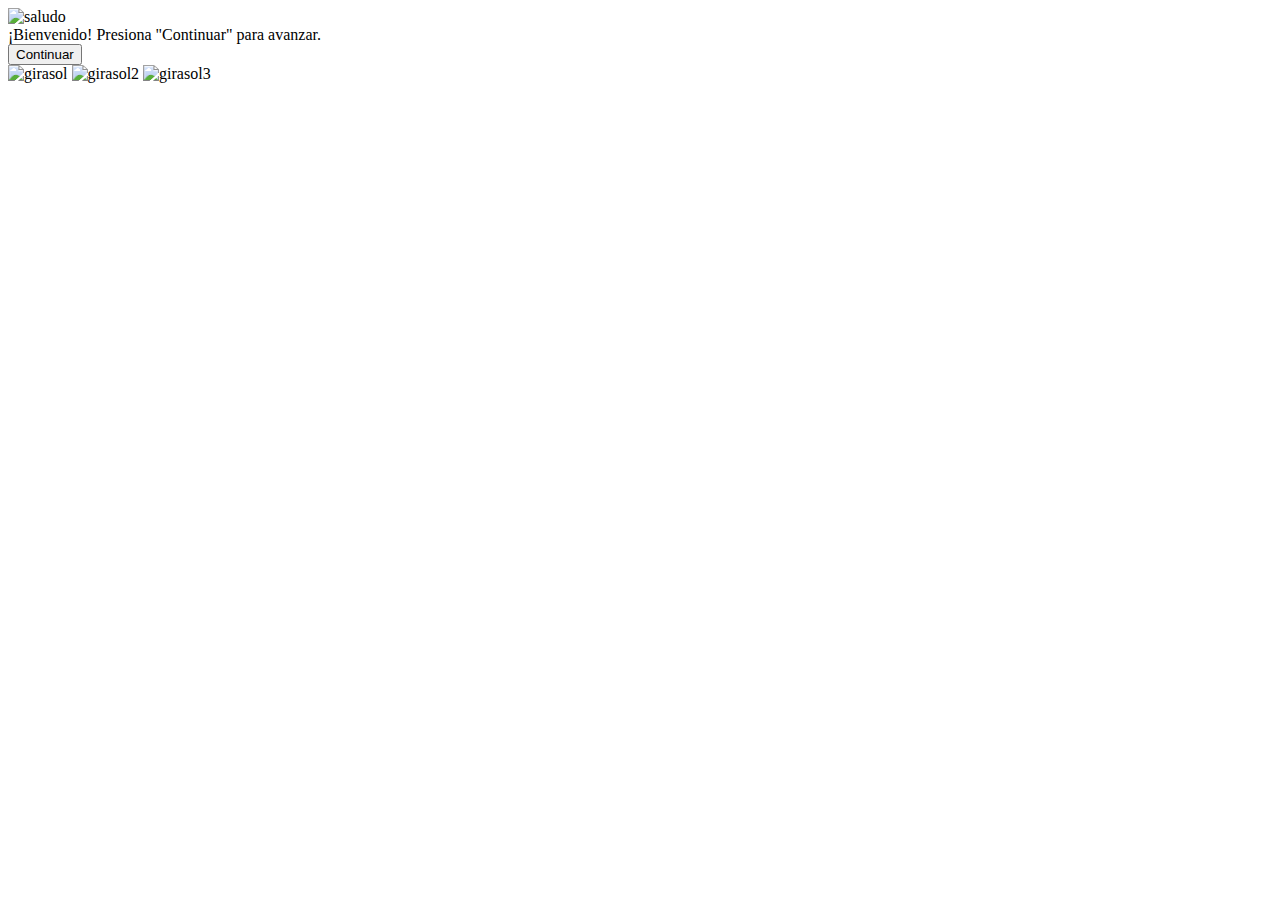
==== index.html @ 62f363b1 "Acomodar" ====
<!DOCTYPE html>
<html lang="es">
<head>
    <meta charset="UTF-8">
    <meta name="viewport" content="width=device-width, initial-scale=1.0">
    <link rel="icon" type="favicon/x-icon" href="/Sandy/medios/capibara.png">
    <title>Pagina</title>
    <link rel="stylesheet" href="/Sandy/code/styles.css">
</head>
<header>
    <img src="/Sandy/medios/capibara-saludo.gif" alt="saludo" id="capibara-saludo">
</header>
<body>
    <div id="contenedor">
        <div id="mensaje">¡Bienvenido! Presiona "Continuar" para avanzar.</div>
        <button id="botonContinuar" onclick="siguientePaso()">Continuar</button>
        <audio id="musica" src="../medios/"></audio>        
    </div>
    <div class="clearfix"></div>
    <div class="contenedor2">
        <img src="/Sandy/medios/girasol.gif" alt="girasol" id="girasol">
        <img src="/Sandy/medios/girasol.gif" alt="girasol2" id="girasol2">
        <img src="/Sandy/medios/girasol.gif" alt="girasol3" id="girasol3">
        
    </div>
    <div class="clearfix"></div>
    <script src="/Sandy/code/script.js"></script>
</body>
</html>
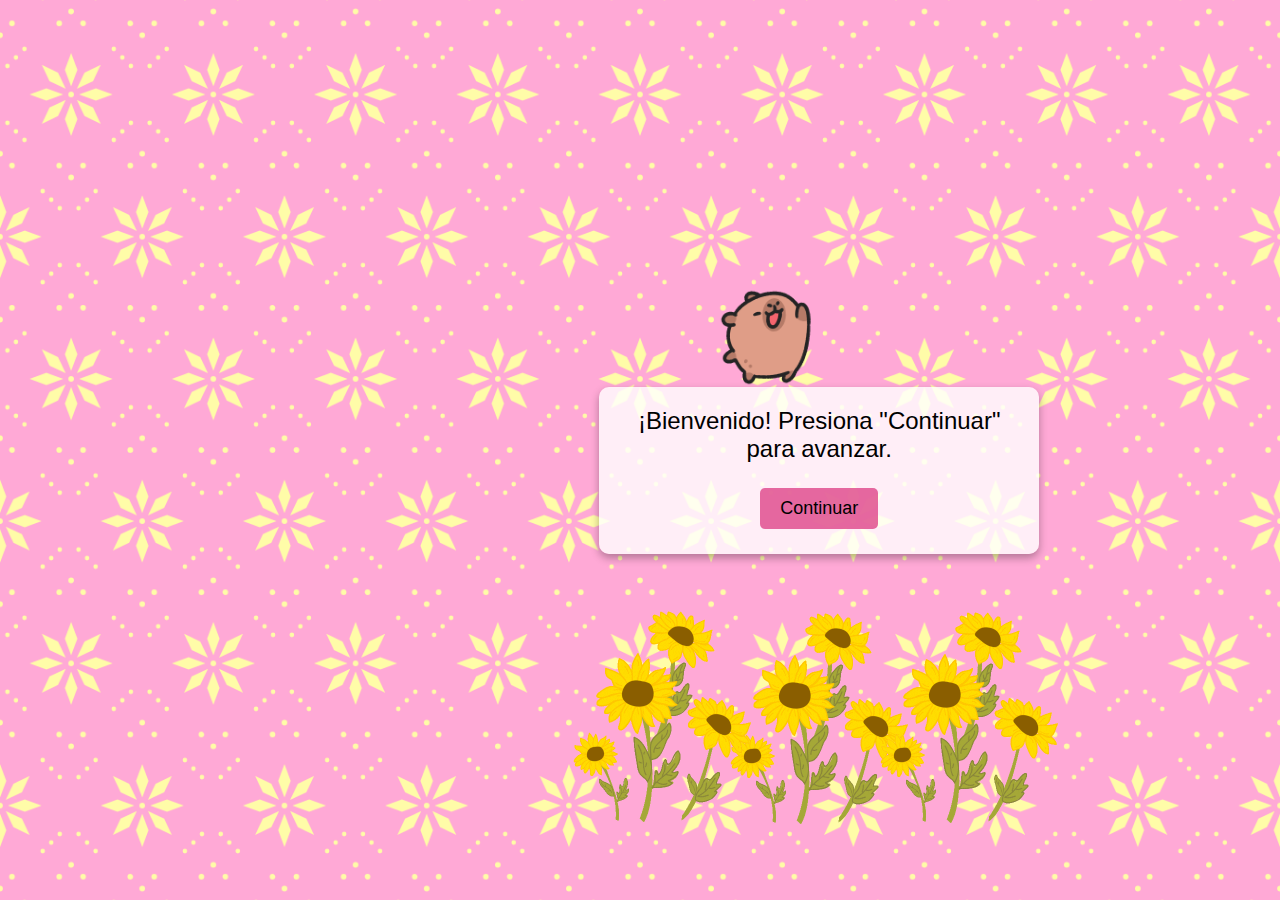
==== commit 3ffe4ea1: "Revisiones finales" ====
--- a/index.html
+++ b/index.html
@@ -3,27 +3,27 @@
 <head>
     <meta charset="UTF-8">
     <meta name="viewport" content="width=device-width, initial-scale=1.0">
-    <link rel="icon" type="favicon/x-icon" href="/Sandy/medios/capibara.png">
+    <link rel="icon" type="favicon/x-icon" href="/medios/capibara.png">
     <title>Pagina</title>
-    <link rel="stylesheet" href="/Sandy/code/styles.css">
+    <link rel="stylesheet" href="/code/styles.css">
 </head>
 <header>
-    <img src="/Sandy/medios/capibara-saludo.gif" alt="saludo" id="capibara-saludo">
+    <img src="/medios/capibara-saludo.gif" alt="saludo" id="capibara-saludo">
 </header>
 <body>
     <div id="contenedor">
         <div id="mensaje">¡Bienvenido! Presiona "Continuar" para avanzar.</div>
         <button id="botonContinuar" onclick="siguientePaso()">Continuar</button>
-        <audio id="musica" src="../medios/"></audio>        
+        <audio id="musica" src="/medios/cancion.m4a"></audio>        
     </div>
     <div class="clearfix"></div>
     <div class="contenedor2">
-        <img src="/Sandy/medios/girasol.gif" alt="girasol" id="girasol">
-        <img src="/Sandy/medios/girasol.gif" alt="girasol2" id="girasol2">
-        <img src="/Sandy/medios/girasol.gif" alt="girasol3" id="girasol3">
+        <img src="/medios/girasol.gif" alt="girasol" id="girasol">
+        <img src="/medios/girasol.gif" alt="girasol2" id="girasol2">
+        <img src="/medios/girasol.gif" alt="girasol3" id="girasol3">
         
     </div>
     <div class="clearfix"></div>
-    <script src="/Sandy/code/script.js"></script>
+    <script src="/code/script.js"></script>
 </body>
 </html>
--- a/code/styles.css
+++ b/code/styles.css
@@ -0,0 +1,105 @@
+/* Reset de márgenes y padding */
+* {
+    margin: 0;
+    padding: 0;
+}
+
+/* Configuración del cuerpo */
+body {
+    display: flex;
+    flex-direction: column; /* Coloca los elementos en una columna */
+    justify-content: center;
+    align-items: center;
+    height: 100vh;
+    background: url('../medios/fondo.png') no-repeat center center fixed;
+    background-size: cover;
+    font-family: Arial, sans-serif;
+    margin-left: 20%; /*Centrar*/
+    transition: all 500ms;
+}
+
+/* Estilo para el primer contenedor */
+#contenedor {
+    text-align: center;
+    margin-left: 10%;
+    background-color: rgba(255, 255, 255, 0.8);
+    padding: 20px;
+    border-radius: 10px;
+    max-width: 400px;
+    box-shadow: 0 4px 8px rgba(0, 0, 0, 0.3);
+    margin-bottom: 20px; /* Espacio debajo del contenedor */
+}
+
+#contenedor:hover {
+    padding: 25px;
+}
+
+/* Estilo para el segundo contenedor */
+.contenedor2 {
+    text-align: center;
+    padding: 20px;
+    border-radius: 10px;
+    max-width: 300px;
+    margin-left: 10%; 
+}
+
+/* Estilo del mensaje */
+#mensaje {
+    font-size: 24px;
+    margin-bottom: 20px;
+}
+
+/* Estilo de los botones */
+button {
+    padding: 10px 20px;
+    font-size: 18px;
+    border: none;
+    border-radius: 5px;
+    cursor: pointer;
+    background-color: rgba(223, 69, 136, 0.8);
+    margin: 5px;
+}
+
+button#botonNo {
+    background-color: #f44336;
+    transition: transform 0.2s;
+}
+
+button#botonSi {
+    background-color: #4CAF50;
+}
+
+button:hover {
+    opacity: 0.8;
+}
+
+/* Estilo de la imagen */
+#girasol {
+    display: block; 
+    margin: 0 auto; /* Centra la imagen */
+    width: 80%; /* Ajusta el ancho al 80% del contenedor */
+    max-width: 300px;
+    height: auto;
+}
+
+#girasol2 {
+    display: block; 
+    margin: -241px 180px;
+    width: 80%; /* Ajusta el ancho al 80% del contenedor */
+    max-width: 300px;
+    height: auto;
+}
+
+#girasol3 {
+    display: block; 
+    margin: -241px -127px;
+    width: 80%; /* Ajusta el ancho al 80% del contenedor */
+    max-width: 300px;
+    height: auto;
+}
+
+#capibara-saludo {
+    display: block; 
+    margin: 0 auto; /* Centra la imagen */
+    width: 100px; /* Ajusta el ancho al 80% del contenedor */
+}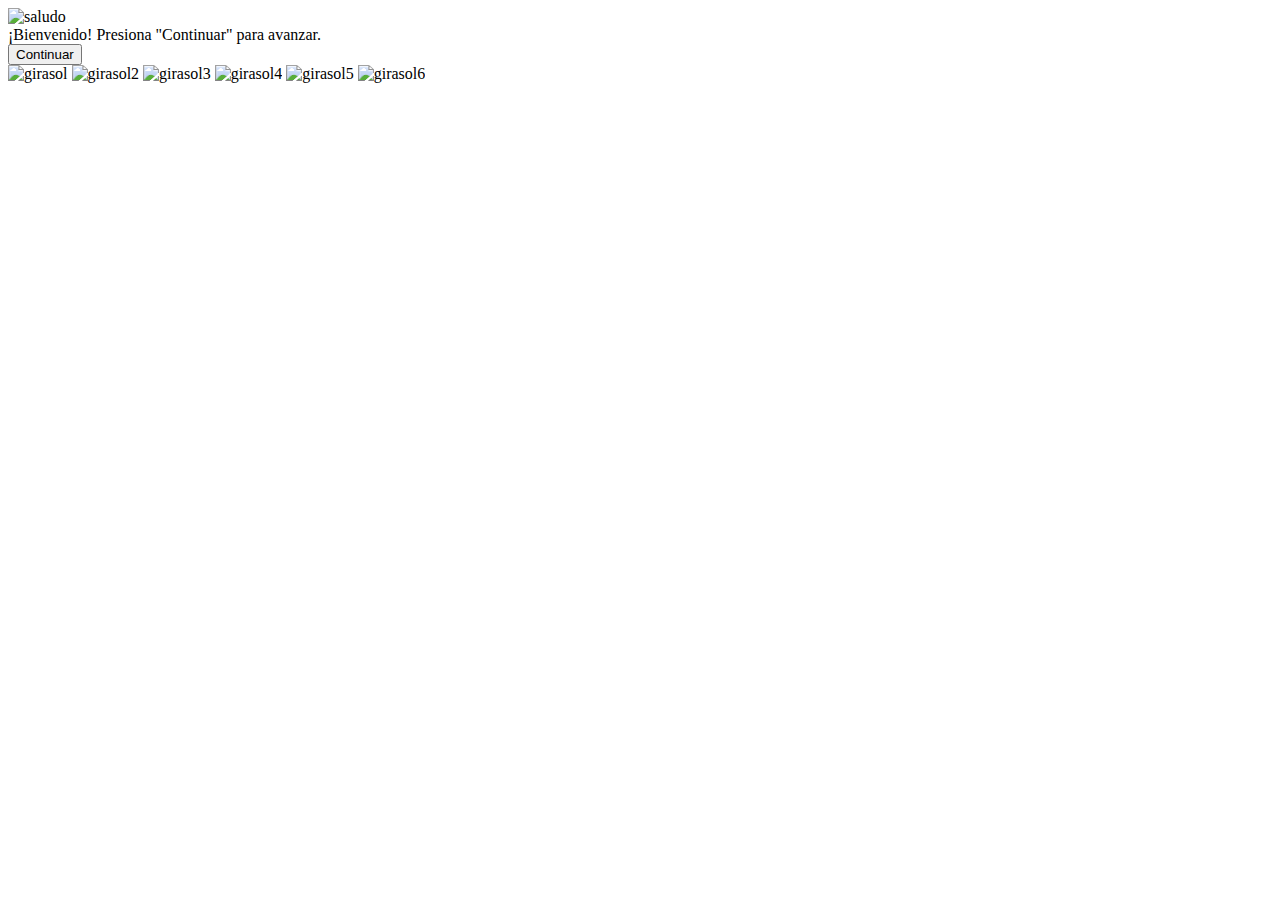
==== commit 250a1e8f: "Mas girasoles" ====
--- a/index.html
+++ b/index.html
@@ -3,27 +3,29 @@
 <head>
     <meta charset="UTF-8">
     <meta name="viewport" content="width=device-width, initial-scale=1.0">
-    <link rel="icon" type="favicon/x-icon" href="/medios/capibara.png">
+    <link rel="icon" type="favicon/x-icon" href="/Sandy/medios/capibara.png">
     <title>Pagina</title>
-    <link rel="stylesheet" href="/code/styles.css">
+    <link rel="stylesheet" href="/Sandy/code/styles.css">
 </head>
 <header>
-    <img src="/medios/capibara-saludo.gif" alt="saludo" id="capibara-saludo">
+    <img src="/Sandy/medios/capibara-saludo.gif" alt="saludo" id="capibara-saludo">
 </header>
 <body>
     <div id="contenedor">
         <div id="mensaje">¡Bienvenido! Presiona "Continuar" para avanzar.</div>
         <button id="botonContinuar" onclick="siguientePaso()">Continuar</button>
-        <audio id="musica" src="/medios/cancion.m4a"></audio>        
+        <audio id="musica" src="/Sandy/medios/cancion.m4a"></audio>        
     </div>
     <div class="clearfix"></div>
     <div class="contenedor2">
-        <img src="/medios/girasol.gif" alt="girasol" id="girasol">
-        <img src="/medios/girasol.gif" alt="girasol2" id="girasol2">
-        <img src="/medios/girasol.gif" alt="girasol3" id="girasol3">
-        
+        <img src="/Sandy/medios/girasol.gif" alt="girasol" id="girasol">
+        <img src="/Sandy/medios/girasol.gif" alt="girasol2" id="girasol2">
+        <img src="/Sandy/medios/girasol.gif" alt="girasol3" id="girasol3">
+        <img src="/Sandy/medios/girasol.gif" alt="girasol4" id="girasol4">
+        <img src="/Sandy/medios/girasol.gif" alt="girasol5" id="girasol5">
+        <img src="/Sandy/medios/girasol.gif" alt="girasol6" id="girasol6">
     </div>
     <div class="clearfix"></div>
-    <script src="/code/script.js"></script>
+    <script src="/Sandy/code/script.js"></script>
 </body>
 </html>
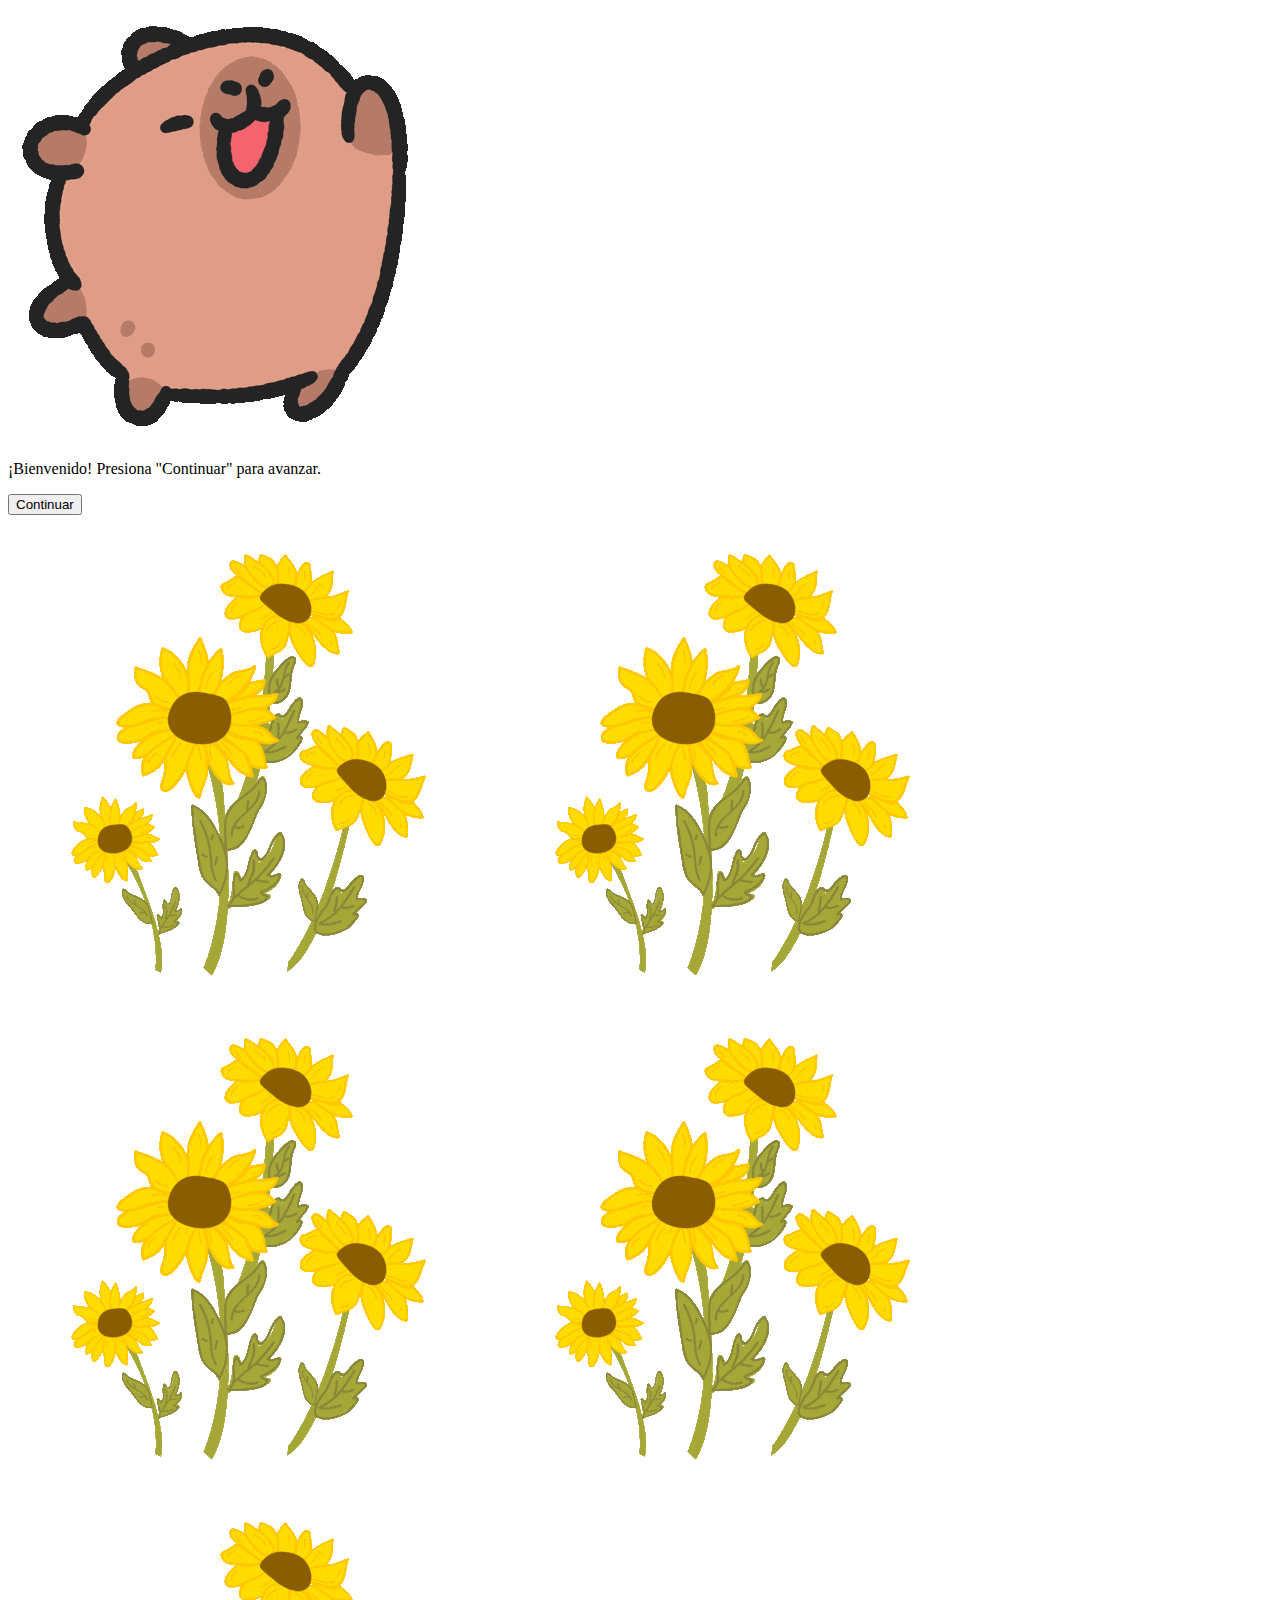
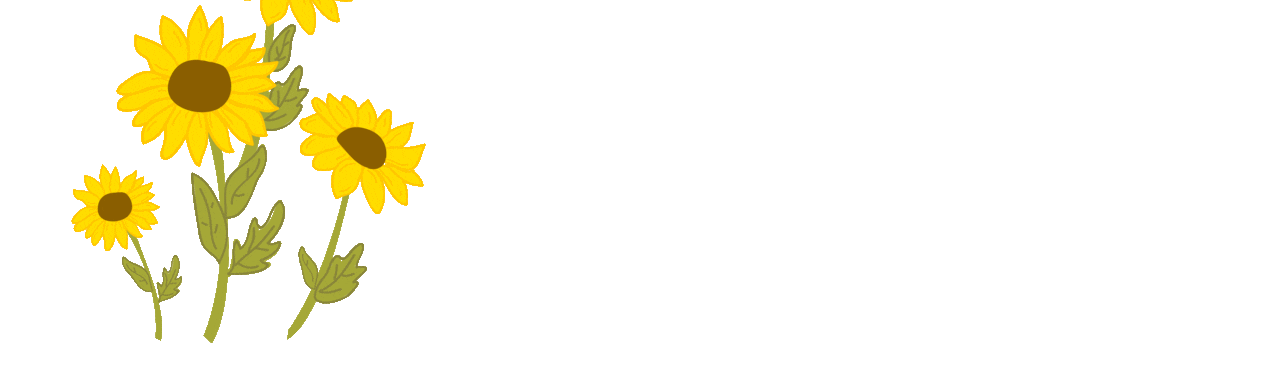
==== commit 28d6e95b: "Version 2" ====
--- a/index.html
+++ b/index.html
@@ -3,29 +3,27 @@
 <head>
     <meta charset="UTF-8">
     <meta name="viewport" content="width=device-width, initial-scale=1.0">
-    <link rel="icon" type="favicon/x-icon" href="/Sandy/medios/capibara.png">
-    <title>Pagina</title>
-    <link rel="stylesheet" href="/Sandy/code/styles.css">
+    <link rel="icon" type="image/x-icon" href="../capibara.png">
+    <title>Página Interactiva</title>
+    <link rel="stylesheet" href="../styles.css">
 </head>
-<header>
-    <img src="/Sandy/medios/capibara-saludo.gif" alt="saludo" id="capibara-saludo">
-</header>
 <body>
-    <div id="contenedor">
-        <div id="mensaje">¡Bienvenido! Presiona "Continuar" para avanzar.</div>
+    <img src="../medios/capibara-saludo.gif" alt="Saludo" id="capibara-saludo">
+    <main id="contenedor">
+        <p id="mensaje">¡Bienvenido! Presiona "Continuar" para avanzar.</p>
         <button id="botonContinuar" onclick="siguientePaso()">Continuar</button>
-        <audio id="musica" src="/Sandy/medios/cancion.m4a"></audio>        
-    </div>
-    <div class="clearfix"></div>
-    <div class="contenedor2">
-        <img src="/Sandy/medios/girasol.gif" alt="girasol" id="girasol">
-        <img src="/Sandy/medios/girasol.gif" alt="girasol2" id="girasol2">
-        <img src="/Sandy/medios/girasol.gif" alt="girasol3" id="girasol3">
-        <img src="/Sandy/medios/girasol.gif" alt="girasol4" id="girasol4">
-        <img src="/Sandy/medios/girasol.gif" alt="girasol5" id="girasol5">
-        <img src="/Sandy/medios/girasol.gif" alt="girasol6" id="girasol6">
-    </div>
-    <div class="clearfix"></div>
-    <script src="/Sandy/code/script.js"></script>
+        <audio id="musica" src="../medios/cancion.m4a"></audio>        
+    </main>
+
+    <footer>
+        <img src="./medios/girasol.gif" alt="Girasol 1" class="girasol">
+        <img src="./medios/girasol.gif" alt="Girasol 2" class="girasol">
+        <img src="./medios/girasol.gif" alt="Girasol 3" class="girasol">
+        <img src="./medios/girasol.gif" alt="Girasol 4" class="girasol">
+        <img src="./medios/girasol.gif" alt="Girasol 5" class="girasol">
+    </footer>
+    
+    
+    <script src="../script.js"></script>
 </body>
 </html>
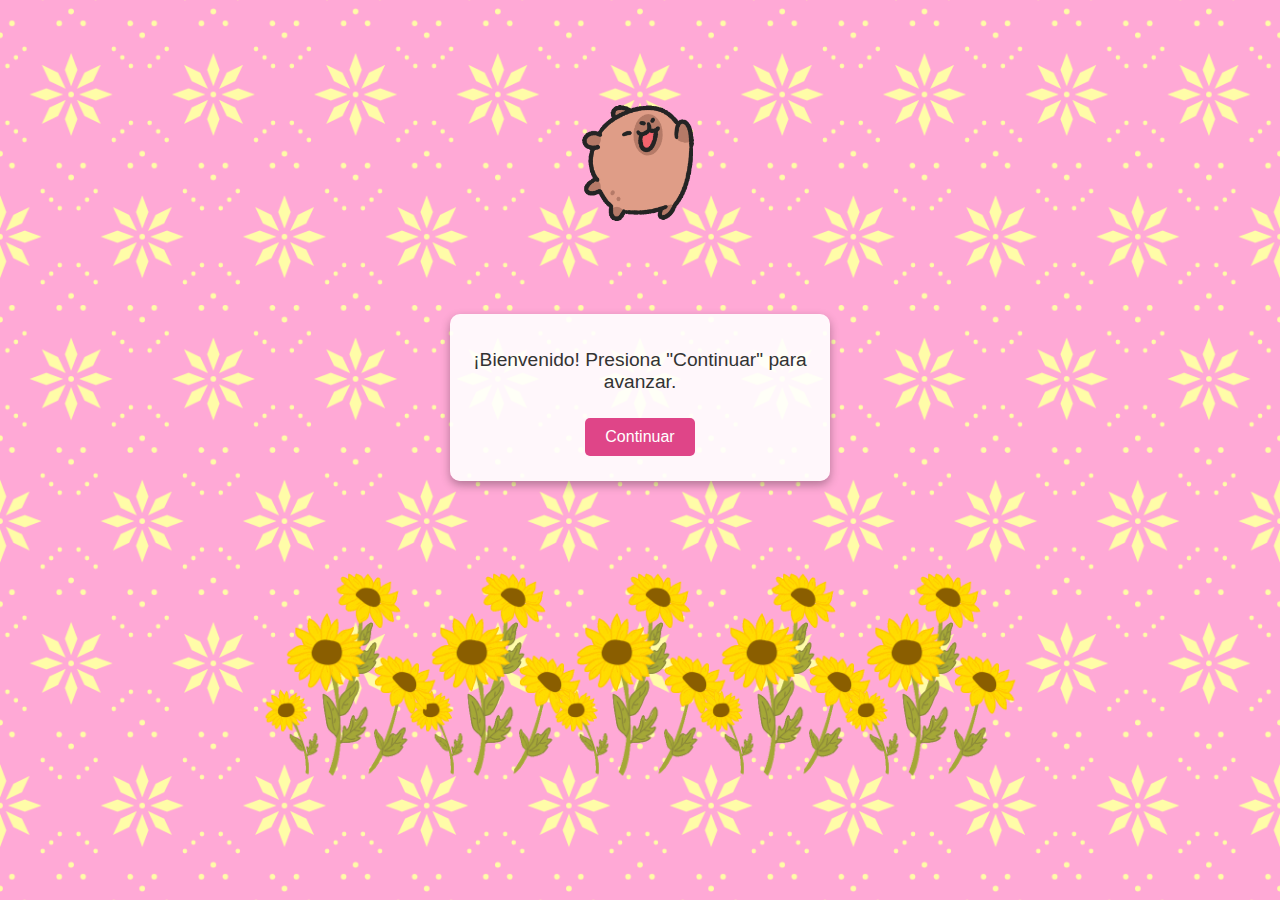
==== commit c7fd94fa: "v2 actualizacion" ====
--- a/index.html
+++ b/index.html
@@ -3,16 +3,16 @@
 <head>
     <meta charset="UTF-8">
     <meta name="viewport" content="width=device-width, initial-scale=1.0">
-    <link rel="icon" type="image/x-icon" href="../capibara.png">
-    <title>Página Interactiva</title>
-    <link rel="stylesheet" href="../styles.css">
+    <link rel="icon" type="image/x-icon" href="./medios/capibara.png">
+    <title>Sandy</title>
+    <link rel="stylesheet" href="./code/styles.css">
 </head>
 <body>
-    <img src="../medios/capibara-saludo.gif" alt="Saludo" id="capibara-saludo">
+    <img src="./medios/capibara-saludo.gif" alt="Saludo" id="capibara-saludo">
     <main id="contenedor">
         <p id="mensaje">¡Bienvenido! Presiona "Continuar" para avanzar.</p>
         <button id="botonContinuar" onclick="siguientePaso()">Continuar</button>
-        <audio id="musica" src="../medios/cancion.m4a"></audio>        
+        <audio id="musica" src="./medios/cancion.m4a"></audio>        
     </main>
 
     <footer>
--- a/code/styles.css
+++ b/code/styles.css
@@ -0,0 +1,116 @@
+/* Estilos generales para móviles */
+body {
+    display: flex;
+    flex-direction: column;
+    align-items: center;
+    justify-content: space-between;
+    min-height: 100vh;
+    background: url('../medios/fondo.png') no-repeat center center fixed;
+    background-size: cover;
+    font-family: 'Arial', sans-serif;
+    margin: 0;
+}
+
+/* Ajustes del header */
+header {
+    margin-top: 10px;
+}
+
+#capibara-saludo {
+    width: 125px;
+    display: block;
+    margin: 100px auto -100px;
+}
+
+/* Contenedor principal */
+#contenedor {
+    background-color: rgba(255, 255, 255, 0.9);
+    text-align: center;
+    padding: 15px;
+    border-radius: 10px;
+    box-shadow: 0 4px 10px rgba(0, 0, 0, 0.3);
+    width: 90%;
+    max-width: 350px;
+    margin: 10px auto;
+}
+
+#mensaje {
+    font-size: 1.2rem;
+    margin-bottom: 15px;
+    color: #333;
+}
+
+/* Botón */
+button {
+    padding: 10px 20px;
+    font-size: 1rem;
+    border: none;
+    border-radius: 5px;
+    background-color: #df4588;
+    color: white;
+    cursor: pointer;
+    margin: 10px 0;
+    transition: opacity 0.3s, transform 0.2s;
+}
+
+button:hover {
+    opacity: 0.9;
+    transform: scale(1.05);
+}
+
+/* Girasoles (footer) */
+footer {
+    display: flex;
+    justify-content: center;
+    align-items: flex-end;
+    gap: 5px;
+    padding: 15px;
+    background-color: transparent;
+    position: relative;
+    width: 100%; /* Ocupa todo el ancho */
+    height: 200px; /* Altura del contenedor */
+    /*overflow: hidden; /* Oculta el exceso */
+    
+}
+
+.girasol {
+    width: 230px; /* Ajusta el tamaño de los girasoles */
+    height: auto;
+    margin: 0px -45px 100px;
+}
+
+.girasol:nth-child(1) {
+    left: 10%;
+    bottom: -30px;
+    z-index: 3;
+}
+
+/* Animación para los girasoles */
+@keyframes girasolMovimiento {
+    0%, 100% {
+        transform: translateY(0);
+    }
+    50% {
+        transform: translateY(-10px);
+    }
+}
+
+/* Responsividad para dispositivos móviles */
+@media (max-width: 600px) {
+    #contenedor {
+        padding: 10px;
+    }
+
+    #mensaje {
+        font-size: 1rem;
+    }
+
+    .girasol {
+        width: 160px;
+    }
+
+    button {
+        padding: 8px 15px;
+        font-size: 0.9rem;
+    }
+}
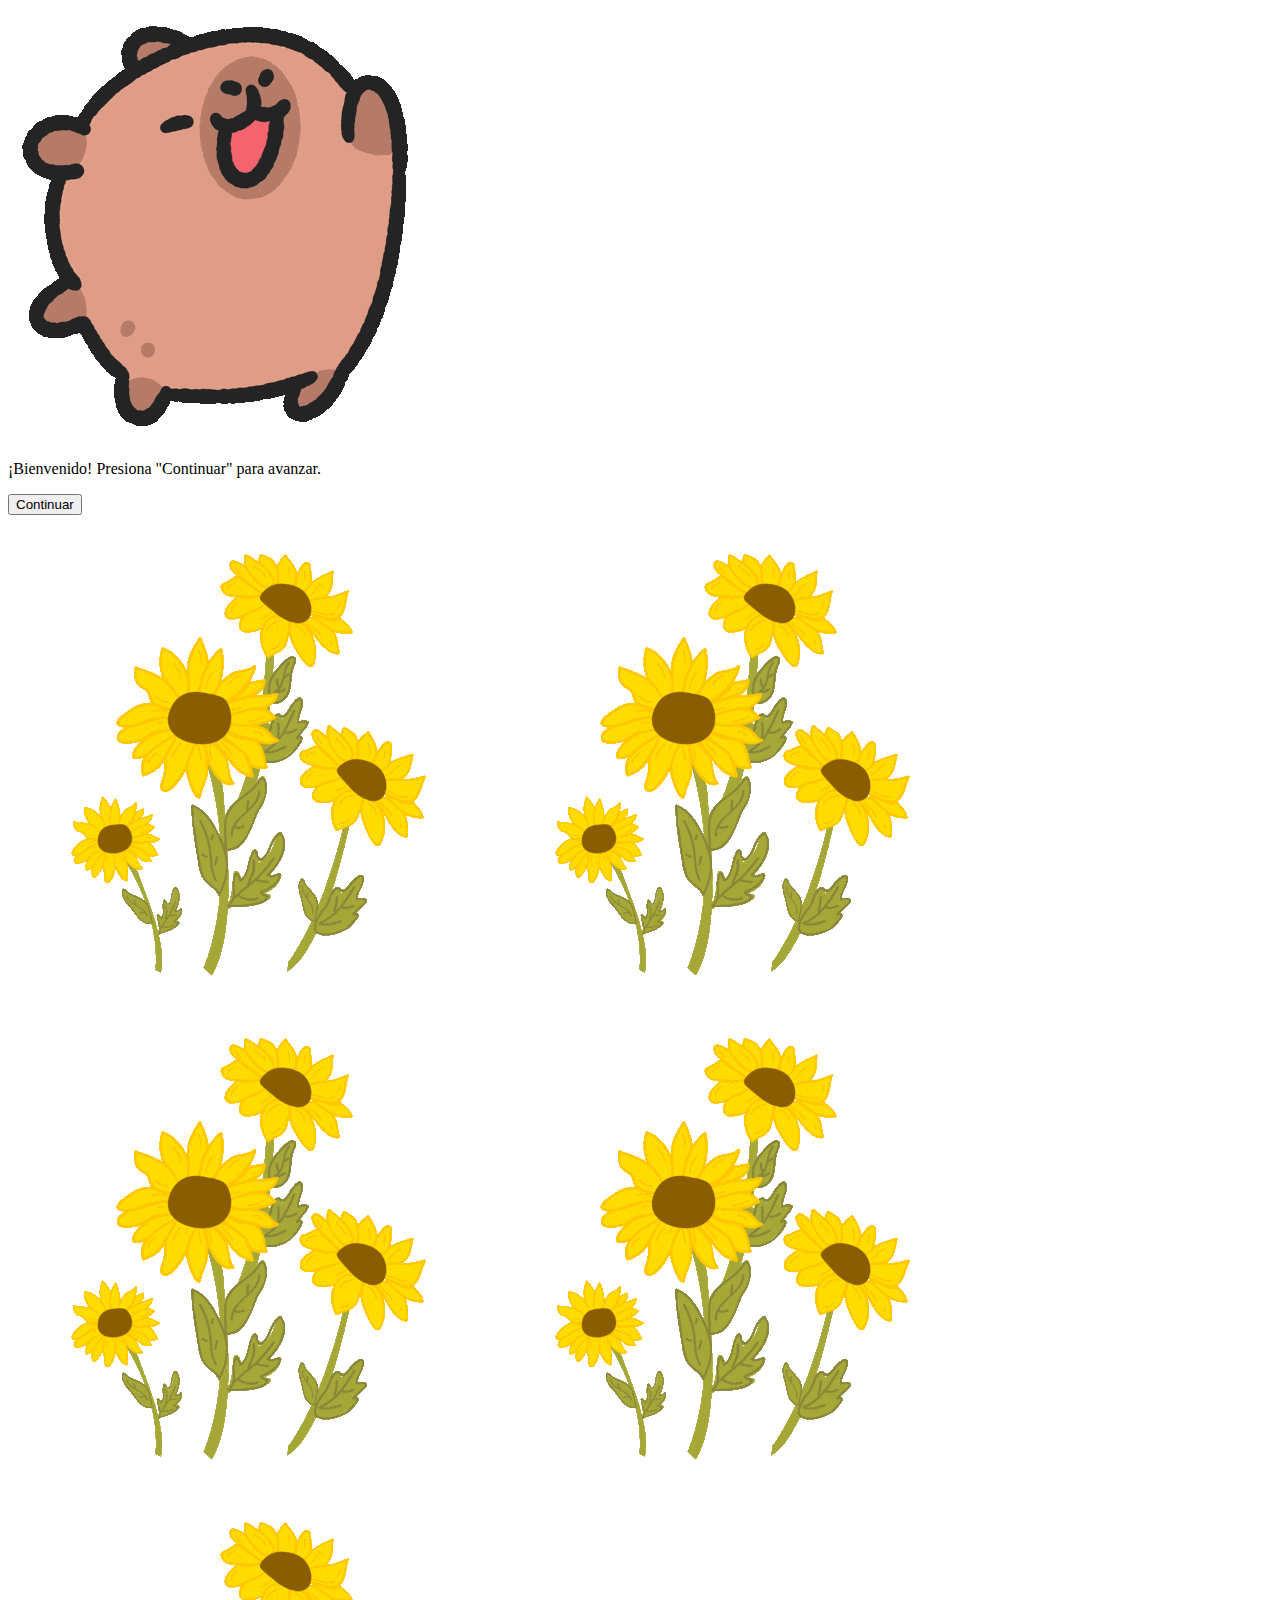
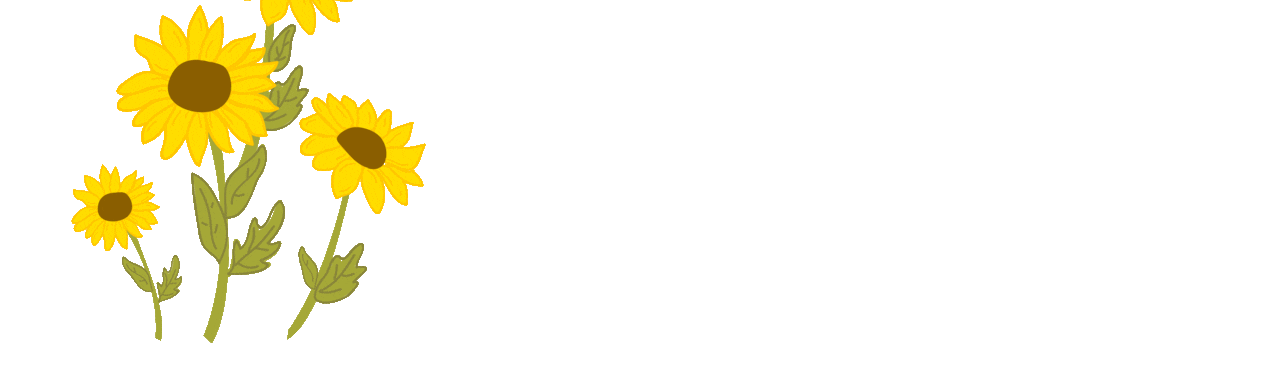
==== commit 740ae3a3: "error" ====
--- a/index.html
+++ b/index.html
@@ -5,7 +5,7 @@
     <meta name="viewport" content="width=device-width, initial-scale=1.0">
     <link rel="icon" type="image/x-icon" href="./medios/capibara.png">
     <title>Sandy</title>
-    <link rel="stylesheet" href="./code/styles.css">
+    <link rel="stylesheet" href="./styles.css">
 </head>
 <body>
     <img src="./medios/capibara-saludo.gif" alt="Saludo" id="capibara-saludo">
@@ -24,6 +24,6 @@
     </footer>
     
     
-    <script src="../script.js"></script>
+    <script src="./script.js"></script>
 </body>
 </html>
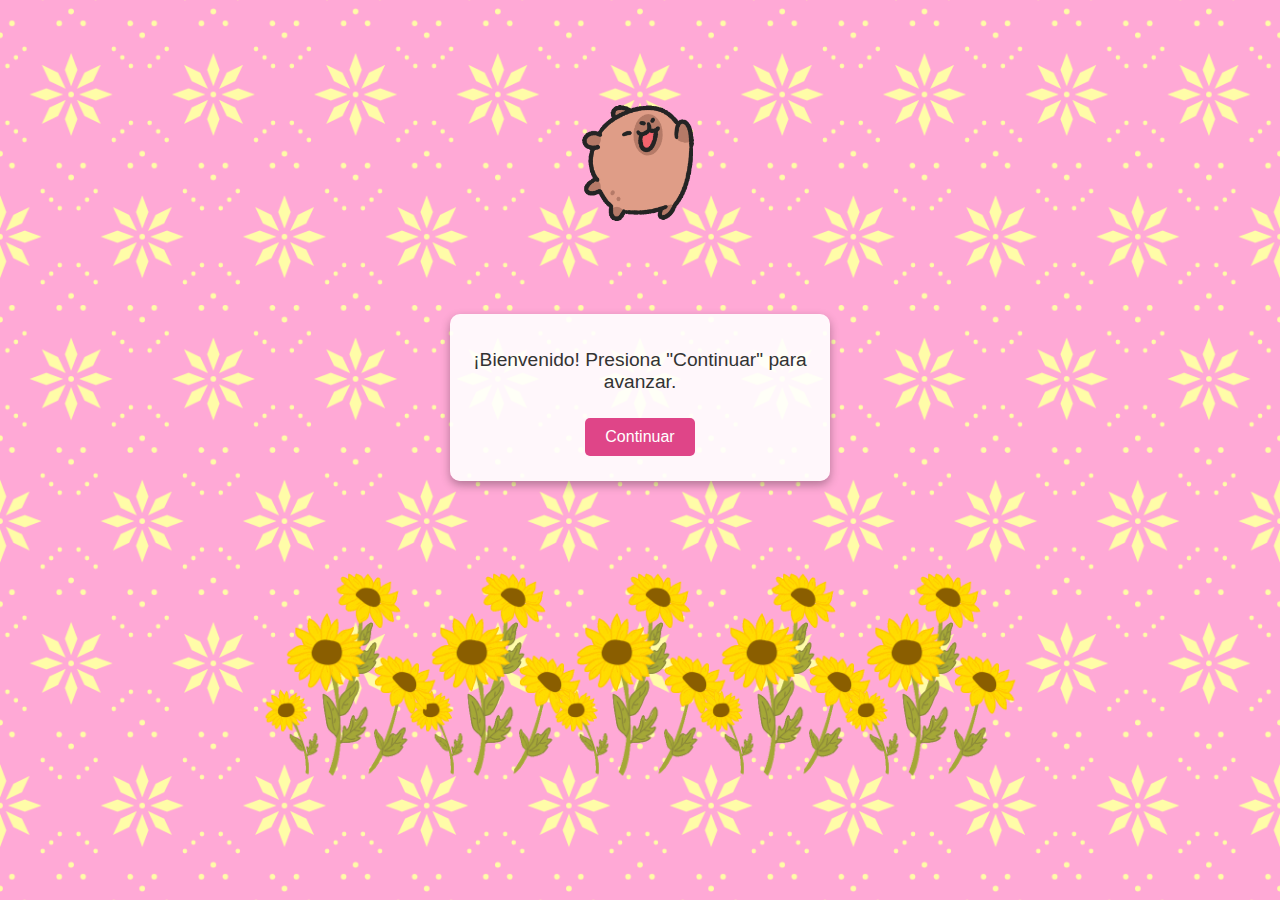
==== commit 5c17ed40: "." ====
--- a/index.html
+++ b/index.html
@@ -5,7 +5,7 @@
     <meta name="viewport" content="width=device-width, initial-scale=1.0">
     <link rel="icon" type="image/x-icon" href="./medios/capibara.png">
     <title>Sandy</title>
-    <link rel="stylesheet" href="./styles.css">
+    <link rel="stylesheet" href="code/styles.css">
 </head>
 <body>
     <img src="./medios/capibara-saludo.gif" alt="Saludo" id="capibara-saludo">
@@ -24,6 +24,6 @@
     </footer>
     
     
-    <script src="./script.js"></script>
+    <script src="./code/script.js"></script>
 </body>
 </html>
--- a/code/styles.css
+++ b/code/styles.css
@@ -0,0 +1,116 @@
+/* Estilos generales para móviles */
+body {
+    display: flex;
+    flex-direction: column;
+    align-items: center;
+    justify-content: space-between;
+    min-height: 100vh;
+    background: url('../medios/fondo.png') no-repeat center center fixed;
+    background-size: cover;
+    font-family: 'Arial', sans-serif;
+    margin: 0;
+}
+
+/* Ajustes del header */
+header {
+    margin-top: 10px;
+}
+
+#capibara-saludo {
+    width: 125px;
+    display: block;
+    margin: 100px auto -100px;
+}
+
+/* Contenedor principal */
+#contenedor {
+    background-color: rgba(255, 255, 255, 0.9);
+    text-align: center;
+    padding: 15px;
+    border-radius: 10px;
+    box-shadow: 0 4px 10px rgba(0, 0, 0, 0.3);
+    width: 90%;
+    max-width: 350px;
+    margin: 10px auto;
+}
+
+#mensaje {
+    font-size: 1.2rem;
+    margin-bottom: 15px;
+    color: #333;
+}
+
+/* Botón */
+button {
+    padding: 10px 20px;
+    font-size: 1rem;
+    border: none;
+    border-radius: 5px;
+    background-color: #df4588;
+    color: white;
+    cursor: pointer;
+    margin: 10px 0;
+    transition: opacity 0.3s, transform 0.2s;
+}
+
+button:hover {
+    opacity: 0.9;
+    transform: scale(1.05);
+}
+
+/* Girasoles (footer) */
+footer {
+    display: flex;
+    justify-content: center;
+    align-items: flex-end;
+    gap: 5px;
+    padding: 15px;
+    background-color: transparent;
+    position: relative;
+    width: 100%; /* Ocupa todo el ancho */
+    height: 200px; /* Altura del contenedor */
+    /*overflow: hidden; /* Oculta el exceso */
+    
+}
+
+.girasol {
+    width: 230px; /* Ajusta el tamaño de los girasoles */
+    height: auto;
+    margin: 0px -45px 100px;
+}
+
+.girasol:nth-child(1) {
+    left: 10%;
+    bottom: -30px;
+    z-index: 3;
+}
+
+/* Animación para los girasoles */
+@keyframes girasolMovimiento {
+    0%, 100% {
+        transform: translateY(0);
+    }
+    50% {
+        transform: translateY(-10px);
+    }
+}
+
+/* Responsividad para dispositivos móviles */
+@media (max-width: 600px) {
+    #contenedor {
+        padding: 10px;
+    }
+
+    #mensaje {
+        font-size: 1rem;
+    }
+
+    .girasol {
+        width: 160px;
+    }
+
+    button {
+        padding: 8px 15px;
+        font-size: 0.9rem;
+    }
+}
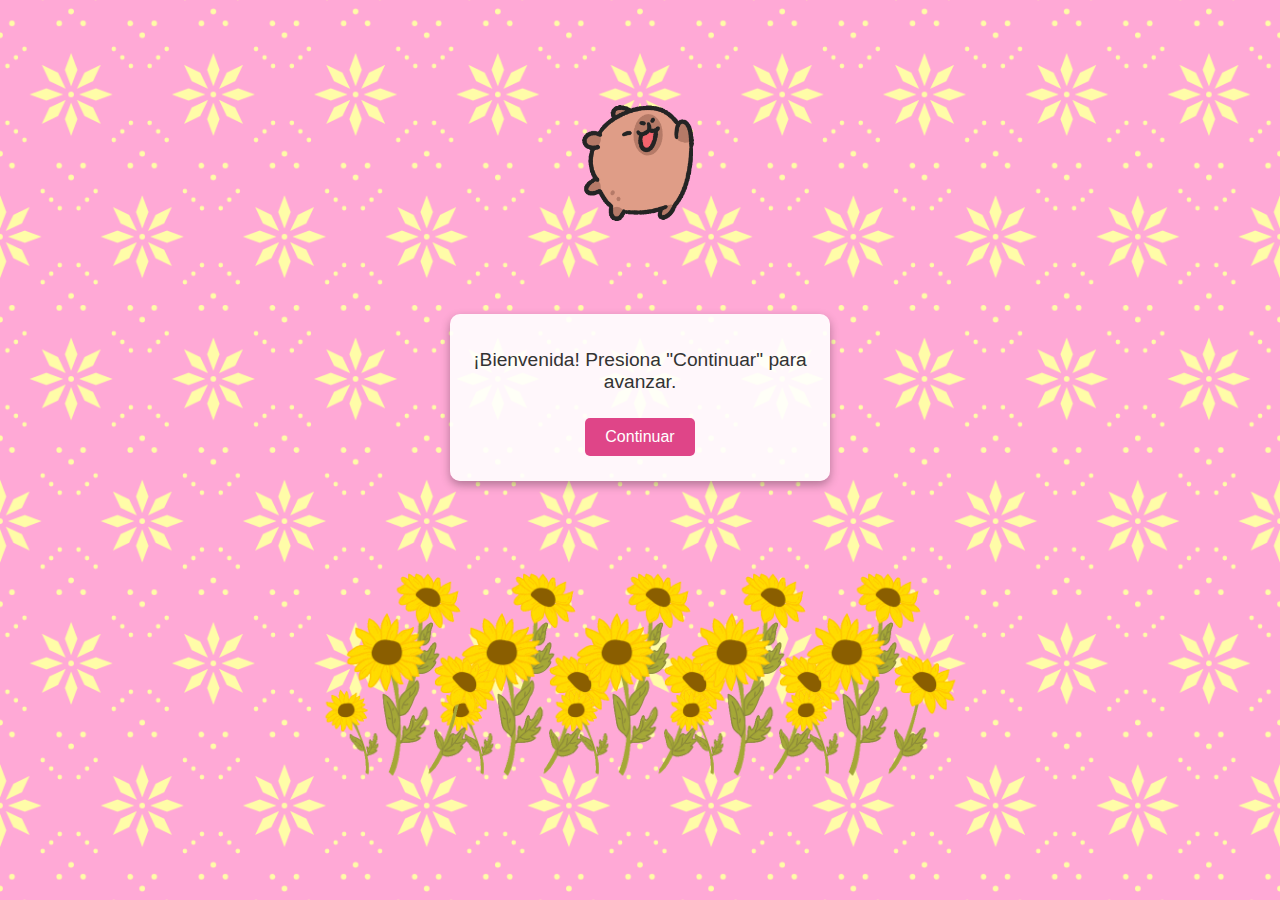
==== commit 0ef80c3c: "Codigo realizado" ====
--- a/index.html
+++ b/index.html
@@ -10,7 +10,7 @@
 <body>
     <img src="./medios/capibara-saludo.gif" alt="Saludo" id="capibara-saludo">
     <main id="contenedor">
-        <p id="mensaje">¡Bienvenido! Presiona "Continuar" para avanzar.</p>
+        <p id="mensaje">¡Bienvenida! Presiona "Continuar" para avanzar.</p>
         <button id="botonContinuar" onclick="siguientePaso()">Continuar</button>
         <audio id="musica" src="./medios/cancion.m4a"></audio>        
     </main>
--- a/code/styles.css
+++ b/code/styles.css
@@ -76,7 +76,7 @@
 .girasol {
     width: 230px; /* Ajusta el tamaño de los girasoles */
     height: auto;
-    margin: 0px -45px 100px;
+    margin: 0px -60px 100px;
 }
 
 .girasol:nth-child(1) {
@@ -106,7 +106,7 @@
     }
 
     .girasol {
-        width: 160px;
+        width: 180px;
     }
 
     button {
